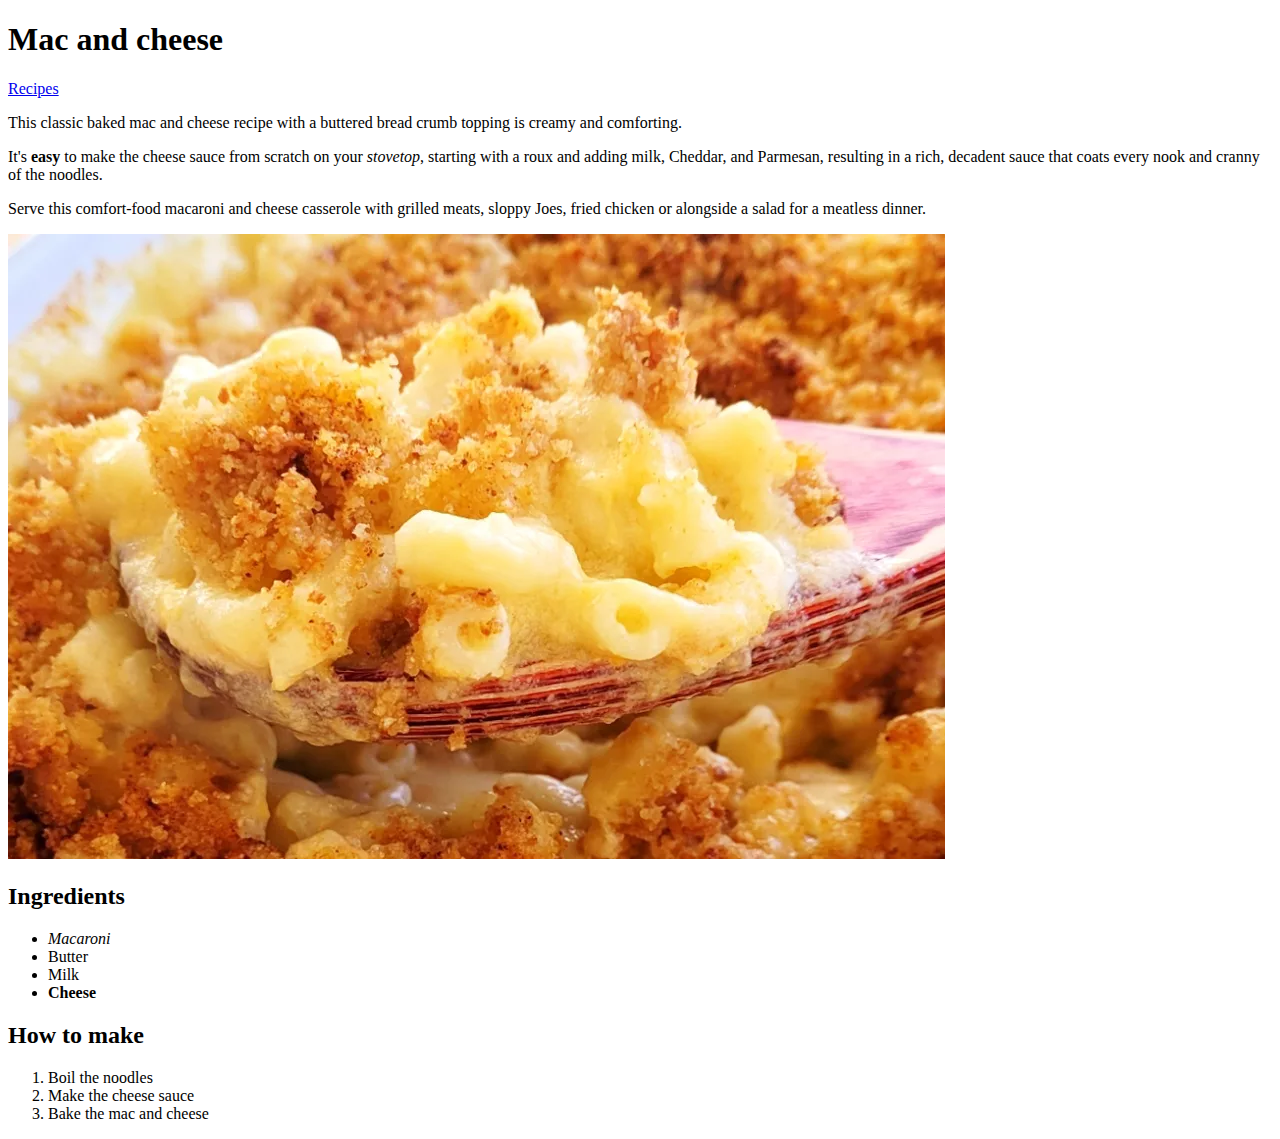
==== recipes/mac_and_cheese.html @ 8855d4f2 "Created start page and 2 pages with recipes" ====
<!DOCTYPE html>
<html lang="en">
<head>
    <meta charset="UTF-8">
    <title>Mac and cheese</title>
</head>
<body>
    <h1>Mac and cheese</h1>
    <a href="../index.html">Recipes</a>
    <p>This classic baked mac and cheese recipe with a buttered bread crumb topping is creamy and comforting.</p>
    <p>It's <strong>easy</strong> to make the cheese sauce from scratch on your <em>stovetop</em>, starting with a roux and adding milk, Cheddar, and Parmesan, resulting in a rich, decadent sauce that coats every nook and cranny of the noodles.</p>
    <p>Serve this comfort-food macaroni and cheese casserole with grilled meats, sloppy Joes, fried chicken or alongside a salad for a meatless dinner.</p>
    <img src="./Mac and cheese">
    <h2>Ingredients</h2>
    <ul>
        <li><em>Macaroni</em></li>
        <li>Butter</li>
        <li>Milk</li>
        <li><strong>Cheese</strong></li>
    </ul>
    <h2>How to make</h2>
    <ol>
        <li>Boil the noodles</li>
        <li>Make the cheese sauce</li>
        <li>Bake the mac and cheese</li>
    </ol>
</body>
</html>
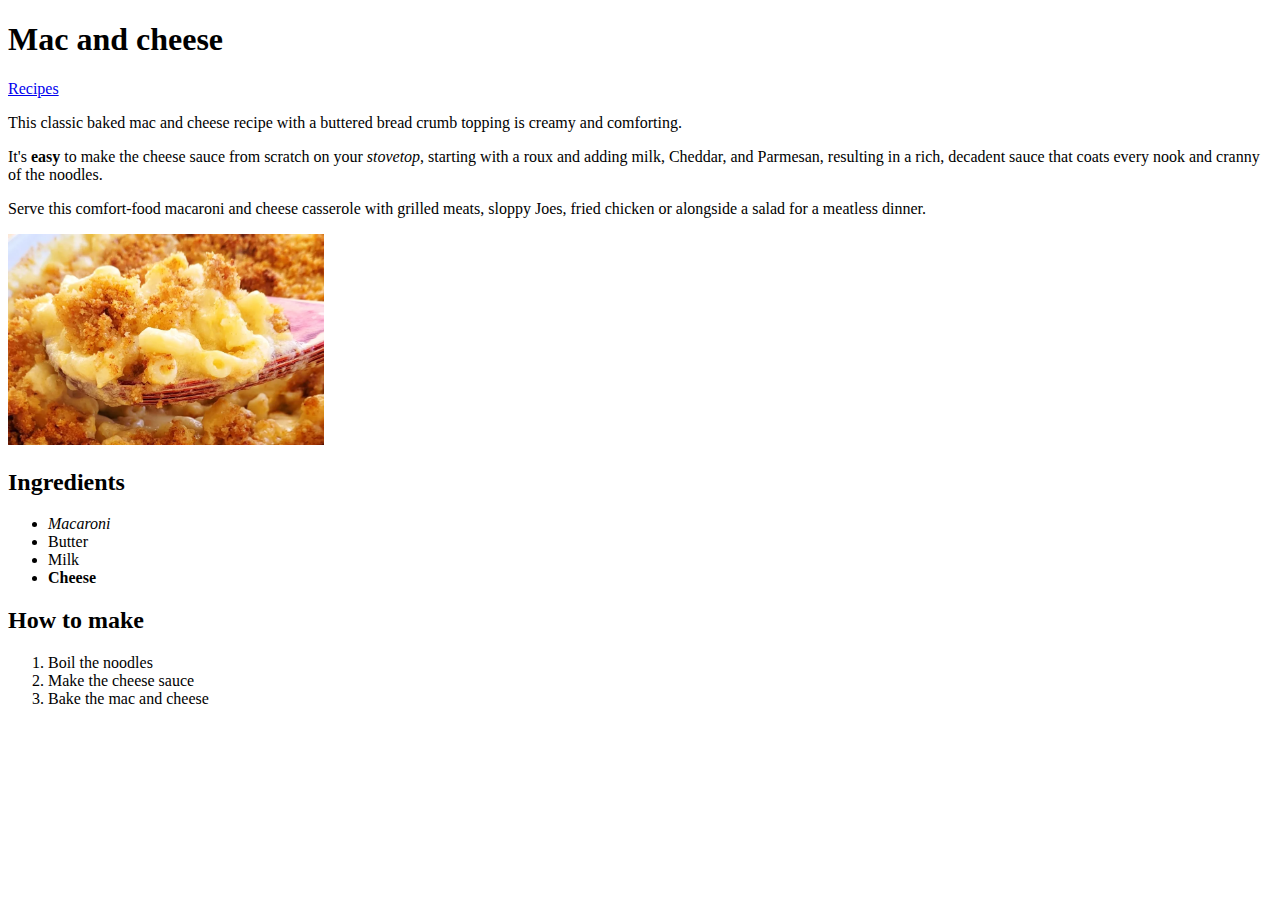
==== commit 5508c537: "Added sizes for pictures, the picture of chef, href to the header, id for header" ====
--- a/recipes/mac_and_cheese.html
+++ b/recipes/mac_and_cheese.html
@@ -10,7 +10,7 @@
     <p>This classic baked mac and cheese recipe with a buttered bread crumb topping is creamy and comforting.</p>
     <p>It's <strong>easy</strong> to make the cheese sauce from scratch on your <em>stovetop</em>, starting with a roux and adding milk, Cheddar, and Parmesan, resulting in a rich, decadent sauce that coats every nook and cranny of the noodles.</p>
     <p>Serve this comfort-food macaroni and cheese casserole with grilled meats, sloppy Joes, fried chicken or alongside a salad for a meatless dinner.</p>
-    <img src="./Mac and cheese">
+    <img src="./Mac and cheese" style="width: 25%; height: 40%">
     <h2>Ingredients</h2>
     <ul>
         <li><em>Macaroni</em></li>
